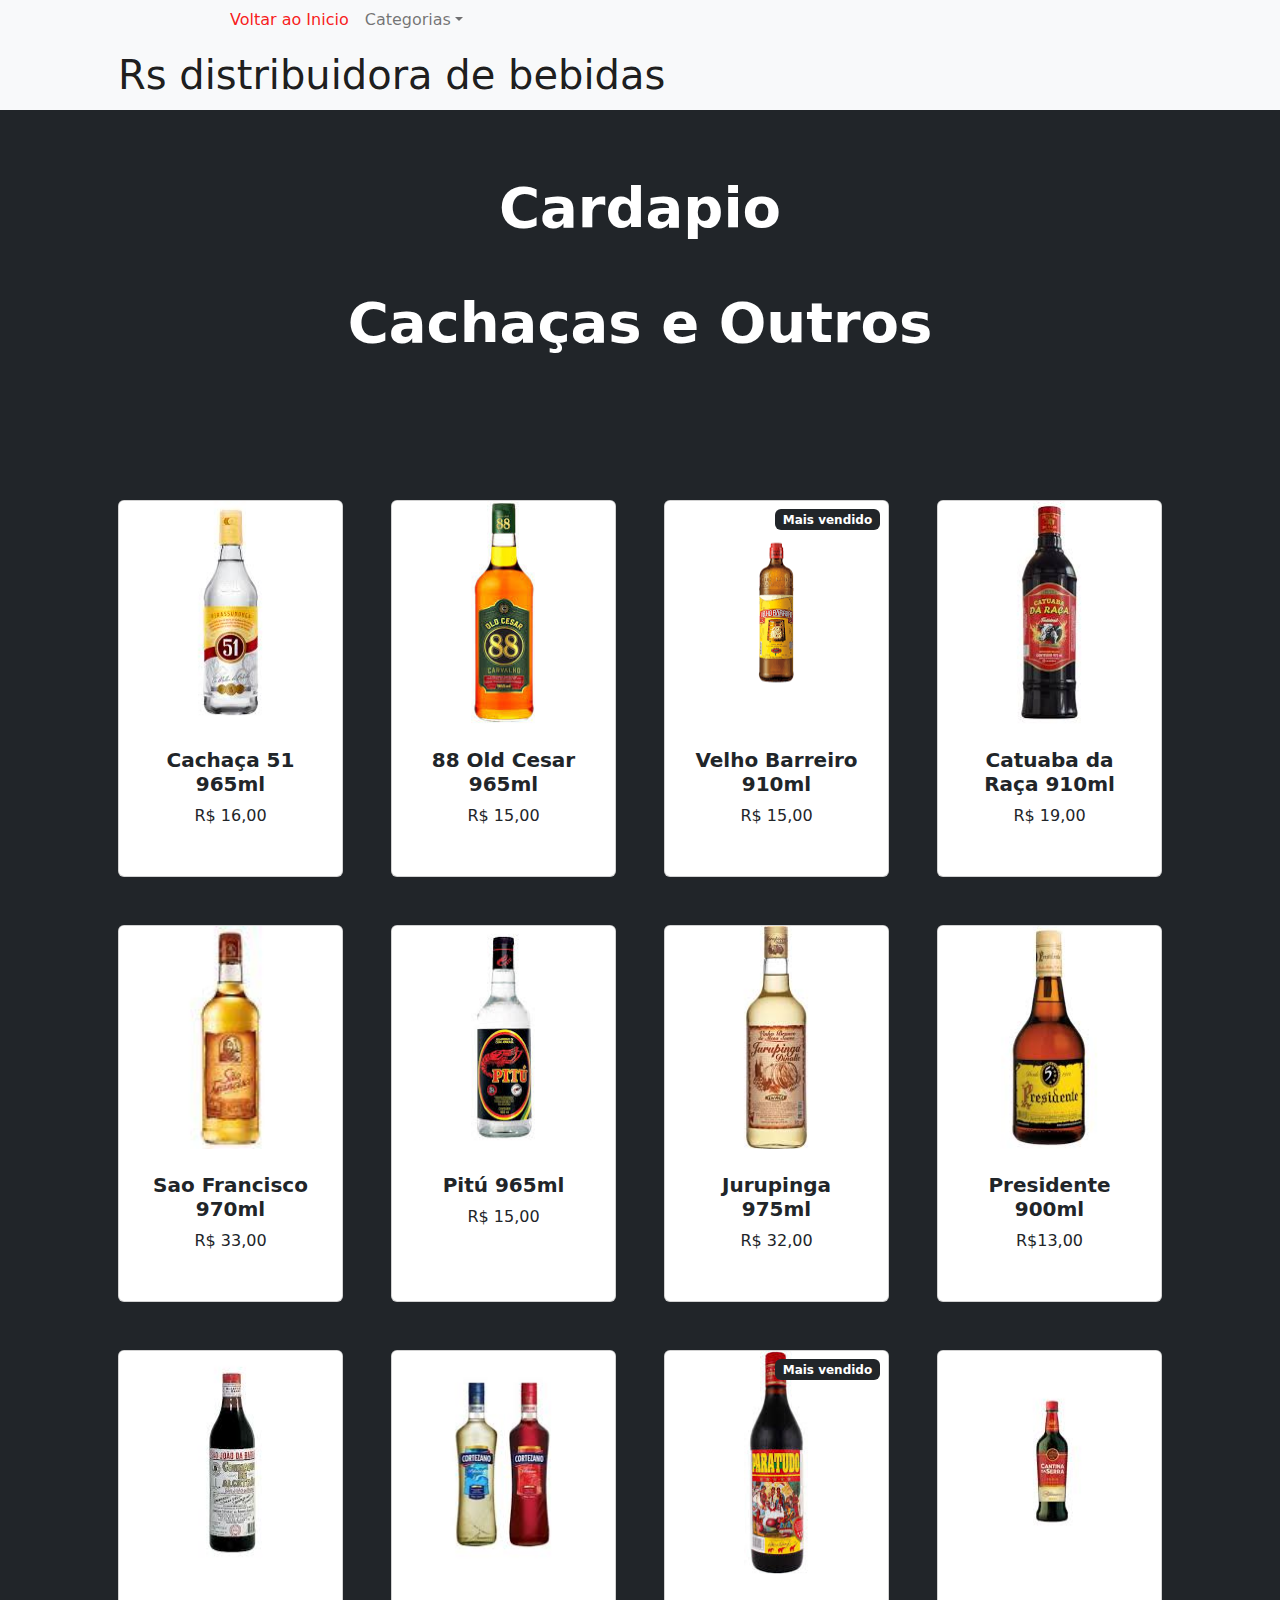
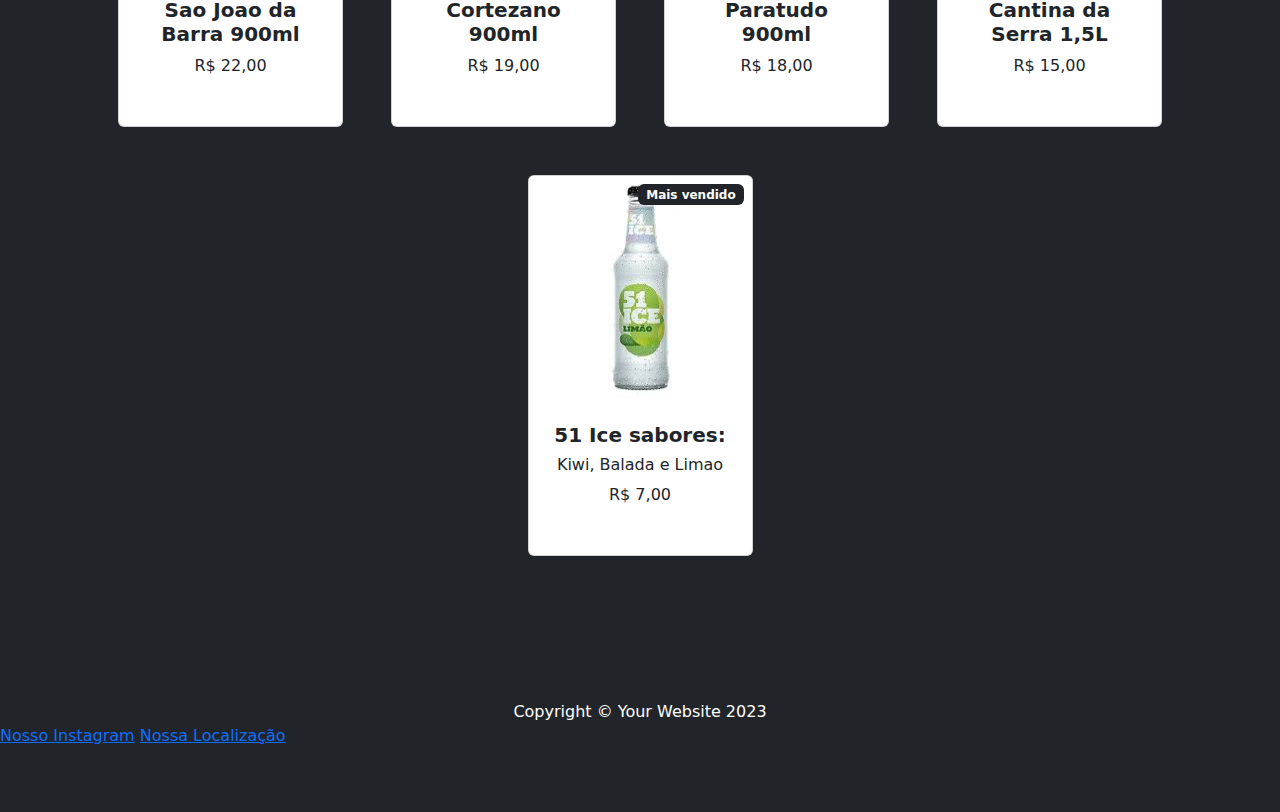
==== cachaças.html @ 263db912 "Add files via upload" ====
<!DOCTYPE html>
<html lang="en">
    <head>
        <meta charset="utf-8" />
        <meta name="viewport" content="width=device-width, initial-scale=1, shrink-to-fit=no" />
        <meta name="description" content="" />
        <meta name="author" content="" />
        <title>Cardapio RS distribuidora</title>
        <!-- Favicon-->
        <link rel="icon" type="image/x-icon" href="assets/favicon.ico" />
        <!-- Bootstrap icons-->
        <link href="https://cdn.jsdelivr.net/npm/bootstrap-icons@1.5.0/font/bootstrap-icons.css" rel="stylesheet" />
        <!-- Core theme CSS (includes Bootstrap)-->
        <link href="css/styles.css" rel="stylesheet" />
    </head>
    <body>
        <nav class="navbar navbar-expand-lg navbar-light bg-light">
            <div class="container px-4 px-lg-5">
                <a class="navbar-brand" href="#!"></a>
                <button class="navbar-toggler" type="button" data-bs-toggle="collapse" data-bs-target="#navbarSupportedContent" aria-controls="navbarSupportedContent" aria-expanded="false" aria-label="Toggle navigation"><span class="navbar-toggler-icon"></span></button>
                <div class="collapse navbar-collapse" id="navbarSupportedContent">
                    <ul class="navbar-nav me-auto mb-2 mb-lg-0 ms-lg-4">
                        <li class="nav-item"><a class="nav-link active" aria-current="page" href="index.html">Voltar ao Inicio</a></li>
                        
                        <li class="nav-item dropdown">
                            <a class="nav-link dropdown-toggle" id="navbarDropdown" href="#" role="button" data-bs-toggle="dropdown" aria-expanded="false">Categorias</a>
                            <ul class="dropdown-menu" aria-labelledby="navbarDropdown">
                                <li><a class="dropdown-item" href="index.html">Todos os Produtos</a></li>
                                <li><hr class="dropdown-divider" /></li>
                                <li><a class="dropdown-item" href="cervejas.html">Cervejas</a></li>
                                <li><a class="dropdown-item" href="vodkas.html">Vodkas</a></li>
                                <li><a class="dropdown-item" href="whiskys.html">Whiskys</a></li>
                                <li><a class="dropdown-item" href="cachaças.html">Cachaças e Outros</a></li>
                                <li><a class="dropdown-item" href="energeticos.html">Energeticos</a></li>
                                <li><a class="dropdown-item" href="refrigerantes.html">Refrigerantes e Outros</a></li>
                                <li><a class="dropdown-item" href="salgadinhos.html">Salgadinhos</a></li>
                                
                            </ul>
                        </li>
                    </ul>
                    
                </div>
            </div>
        </nav>
        <!-- barra de navegaçao-->
        <nav class="navbar navbar-expand-lg navbar-light bg-light">
            <div class="container px-4 px-lg-5">
                <a class="navbar-brand" href="#!">Rs distribuidora de bebidas </a>
                 
                </div>
            </div>
        </nav>
        <!-- cabeçalho-->
        <header class="bg-dark py-3">
            <div class="container px-4 px-lg-5 my-5">
                <div class="text-center text-white">
                    <h1 class="display-4 fw-bolder">Cardapio</h1>
                  
                </div>
            </div>
            <header >
                <div class="container px-4 px-lg-5 my-5">
                    <div class="text-center text-white">
                        <h1 class="display-4 fw-bolder">Cachaças e Outros</h1>
                      
                    </div>
                </div>
            
        </header>
        <!-- seçoes-->
        <section class="py-5">
            <div class="container px-4 px-lg-5 mt-5">
                <div class="row gx-4 gx-lg-5 row-cols-2 row-cols-md-3 row-cols-xl-4 justify-content-center">
                       
                
                
                <div class="col mb-5">
                        <div class="card h-100">
                            <!-- pode ignorar-->
                            
                            <!-- Product image-->
                            <img class="card-img-top" src="Fotos/51.jpg" alt="..." />
                            <!-- Product details-->
                            <div class="card-body p-4">
                                <div class="text-center">
                                    <!-- Product name-->
                                    <h5 class="fw-bolder">Cachaça 51 965ml</h5>
                                    <!-- Product price-->
                                    
                                    R$ 16,00
                                </div>
                            </div>
                            <!-- pode ignorar-->
                            <div class="card-footer p-4 pt-0 border-top-0 bg-transparent">
                                
                            </div>
                        </div>
                    </div>
                    <div class="col mb-5">
                        <div class="card h-100">
                            <!-- pode ignorar-->
                            
                            <!-- Product image-->
                            <img class="card-img-top" src="Fotos/88.jpg" alt="..." />
                            <!-- Product details-->
                            <div class="card-body p-4">
                                <div class="text-center">
                                    <!-- Product name-->
                                    <h5 class="fw-bolder">88 Old Cesar 965ml</h5>
                                    <!-- Product price-->
                                   
                                    R$ 15,00
                                </div>
                            </div>
                            <!-- pode ignorar-->
                            <div class="card-footer p-4 pt-0 border-top-0 bg-transparent">
                               
                            </div>
                        </div>
                    </div>
                    <div class="col mb-5">
                        <div class="card h-100">
                            <!-- pode ignorar-->
                            <div class="badge bg-dark text-white position-absolute" style="top: 0.5rem; right: 0.5rem">Mais vendido</div>
                            <!-- Product image-->
                            <img class="card-img-top" src="Fotos/velho barreira.png" alt="..." />
                            <!-- Product details-->
                            <div class="card-body p-4">
                                <div class="text-center">
                                    <!-- Product name-->
                                    <h5 class="fw-bolder">Velho Barreiro 910ml</h5>
                                    <!-- Product price-->
                                    
                                    R$ 15,00
                                </div>
                            </div>
                            <!-- pode ignorar-->
                            <div class="card-footer p-4 pt-0 border-top-0 bg-transparent">
                                
                            </div>
                        </div>
                    </div>
                    <div class="col mb-5">
                        <div class="card h-100">
                            <!-- pode ignorar-->
                            
                            <!-- Product image-->
                            <img class="card-img-top" src="Fotos/catuaba da raça 910ml.jpg" alt="..." />
                            <!-- Product details-->
                            <div class="card-body p-4">
                                <div class="text-center">
                                    <!-- Product name-->
                                    <h5 class="fw-bolder">Catuaba da Raça 910ml</h5>
                                    <!-- Product price-->
                                    
                                    R$ 19,00
                                </div>
                            </div>
                            <!-- pode ignorar-->
                            <div class="card-footer p-4 pt-0 border-top-0 bg-transparent">
                                
                            </div>
                        </div>
                    </div>
                    <div class="col mb-5">
                        <div class="card h-100">
                            <!-- pode ignorar-->
                            
                            <!-- Product image-->
                            <img class="card-img-top" src="Fotos/sao francisco.jpg" alt="..." />
                            <!-- Product details-->
                            <div class="card-body p-4">
                                <div class="text-center">
                                    <!-- Product name-->
                                    <h5 class="fw-bolder">Sao Francisco 970ml</h5>
                                    <!-- Product price-->
                                    
                                    R$ 33,00
                                </div>
                            </div>
                            <!-- pode ignorar-->
                            <div class="card-footer p-4 pt-0 border-top-0 bg-transparent">
                                
                            </div>
                        </div>
                    </div>
                    <div class="col mb-5">
                        <div class="card h-100">
                            <!-- pode ignorar-->
                            
                            <!-- Product image-->
                            <img class="card-img-top" src="Fotos/pitu.jpg" alt="..." />
                            <!-- Product details-->
                            <div class="card-body p-4">
                                <div class="text-center">
                                    <!-- Product name-->
                                    <h5 class="fw-bolder">Pitú 965ml</h5>
                                    <!-- Product price-->
                                   
                                    R$ 15,00
                                </div>
                            </div>
                            <!-- pode ignorar-->
                            <div class="card-footer p-4 pt-0 border-top-0 bg-transparent">
                               
                            </div>
                        </div>
                    </div>
                    <div class="col mb-5">
                        <div class="card h-100">
                            <!-- pode ignorar-->
                            
                            <!-- Product image-->
                            <img class="card-img-top" src="Fotos/jurupinga.jpg" alt="..." />
                            <!-- Product details-->
                            <div class="card-body p-4">
                                <div class="text-center">
                                    <!-- Product name-->
                                    <h5 class="fw-bolder">Jurupinga 975ml</h5>
                                    <!-- Product price-->
                                    
                                    R$ 32,00
                                </div>
                            </div>
                            <!-- pode ignorar-->
                            <div class="card-footer p-4 pt-0 border-top-0 bg-transparent">
                               
                            </div>
                        </div>
                    </div>
                    <div class="col mb-5">
                        <div class="card h-100">
                            <!-- pode ignorar-->
                            
                            <!-- Product image-->
                            <img class="card-img-top" src="Fotos/presidente.jpg" alt="..." />
                            <!-- Product details-->
                            <div class="card-body p-4">
                                <div class="text-center">
                                    <!-- Product name-->
                                    <h5 class="fw-bolder">Presidente 900ml</h5>
                                    <!-- Product price-->
                                    
                                    R$13,00
                                </div>
                            </div>
                            <!-- pode ignorar-->
                            <div class="card-footer p-4 pt-0 border-top-0 bg-transparent">
                                
                            </div>
                        </div>
                    </div>
                    <div class="col mb-5">
                        <div class="card h-100">
                            <!-- pode ignorar-->
                            
                            <!-- Product image-->
                            <img class="card-img-top" src="Fotos/sao joao da barra.jpg" alt="..." />
                            <!-- Product details-->
                            <div class="card-body p-4">
                                <div class="text-center">
                                    <!-- Product name-->
                                    <h5 class="fw-bolder">Sao Joao da Barra 900ml</h5>
                                    <!-- Product price-->
                                   
                                    R$ 22,00
                                </div>
                            </div>
                            <!-- pode ignorar-->
                            <div class="card-footer p-4 pt-0 border-top-0 bg-transparent">
                                
                            </div>
                        </div>
                    </div>
                    <div class="col mb-5">
                        <div class="card h-100">
                            <!-- pode ignorar-->
                            
                            <!-- Product image-->
                            <img class="card-img-top" src="Fotos/cortezano.jpg" alt="..." />
                            <!-- Product details-->
                            <div class="card-body p-4">
                                <div class="text-center">
                                    <!-- Product name-->
                                    <h5 class="fw-bolder">Cortezano 900ml</h5>
                                    <!-- Product price-->
                                  
                                    R$ 19,00
                                </div>
                            </div>
                            <!-- pode ignorar-->
                            <div class="card-footer p-4 pt-0 border-top-0 bg-transparent">
                               
                            </div>
                        </div>
                    </div>
                    <div class="col mb-5">
                        <div class="card h-100">
                            <!-- pode ignorar-->
                            <div class="badge bg-dark text-white position-absolute" style="top: 0.5rem; right: 0.5rem">Mais vendido</div>
                            <!-- Product image-->
                            <img class="card-img-top" src="Fotos/paratudo.jpg" alt="..." />
                            <!-- Product details-->
                            <div class="card-body p-4">
                                <div class="text-center">
                                    <!-- Product name-->
                                    <h5 class="fw-bolder">Paratudo 900ml</h5>
                                    <!-- Product price-->
                                   
                                   R$ 18,00
                                </div>
                            </div>
                            <!-- pode ignorar-->
                            <div class="card-footer p-4 pt-0 border-top-0 bg-transparent">
                                
                            </div>
                        </div>
                    </div>
                    <div class="col mb-5">
                        <div class="card h-100">
                            <!-- pode ignorar-->
                            
                            <!-- Product image-->
                            <img class="card-img-top" src="Fotos/cantina da serra.jpg" alt="..." />
                            <!-- Product details-->
                            <div class="card-body p-4">
                                <div class="text-center">
                                    <!-- Product name-->
                                    <h5 class="fw-bolder">Cantina da Serra 1,5L</h5>
                                    <!-- Product price-->
                                    
                                    R$ 15,00
                                </div>
                            </div>
                            <!-- pode ignorar-->
                            <div class="card-footer p-4 pt-0 border-top-0 bg-transparent">
                                
                            </div>
                        </div>
                    </div>
                    <div class="col mb-5">
                        <div class="card h-100">
                            <!-- pode ignorar-->
                            <div class="badge bg-dark text-white position-absolute" style="top: 0.5rem; right: 0.5rem">Mais vendido</div>
                            <!-- Product image-->
                            <img class="card-img-top" src="Fotos/51 ice.jpeg" alt="..." />
                            <!-- Product details-->
                            <div class="card-body p-4">
                                <div class="text-center">
                                    <!-- Product name-->
                                    <h5 class="fw-bolder">51 Ice sabores:</h5>
                                    <h6>Kiwi, Balada e Limao </h6>
                                    <!-- Product price-->
                                    
                                    R$ 7,00
                                </div>
                            </div>
                            <!-- pode ignorar-->
                            <div class="card-footer p-4 pt-0 border-top-0 bg-transparent">
                                
                            </div>
                        </div>
                    </div>
                   
                    
                    
        </section>
        <!-- Footer-->
        <footer class="py-5 bg-dark">
            <div class="container"><p class="m-0 text-center text-white">Copyright &copy; Your Website 2023</p></div>
            <a href="https://www.instagram.com/rs_distribuidoraa" target="_blank">Nosso Instagram</a>
            <a href="https://www.google.com/maps/place/RS+Distribuidora+de+Bebidas,+Tabacaria+e+Mercearia/@-16.0386748,-48.0617369,17z/data=!3m1!4b1!4m6!3m5!1s0x935981faa0e1c2e3:0x47928883c816a575!8m2!3d-16.0386748!4d-48.0617369!16s%2Fg%2F11q99p6pwr?hl=pt-BR&entry=ttu&g_ep=EgoyMDI0MTAyOS4wIKXMDSoASAFQAw%3D%3D" target="_blank">Nossa Localização</a>
        </footer>
        <!-- Bootstrap core JS-->
        <script src="https://cdn.jsdelivr.net/npm/bootstrap@5.2.3/dist/js/bootstrap.bundle.min.js"></script>
        <!-- Core theme JS-->
        <script src="js/scripts.js"></script>
    </body>
</html>
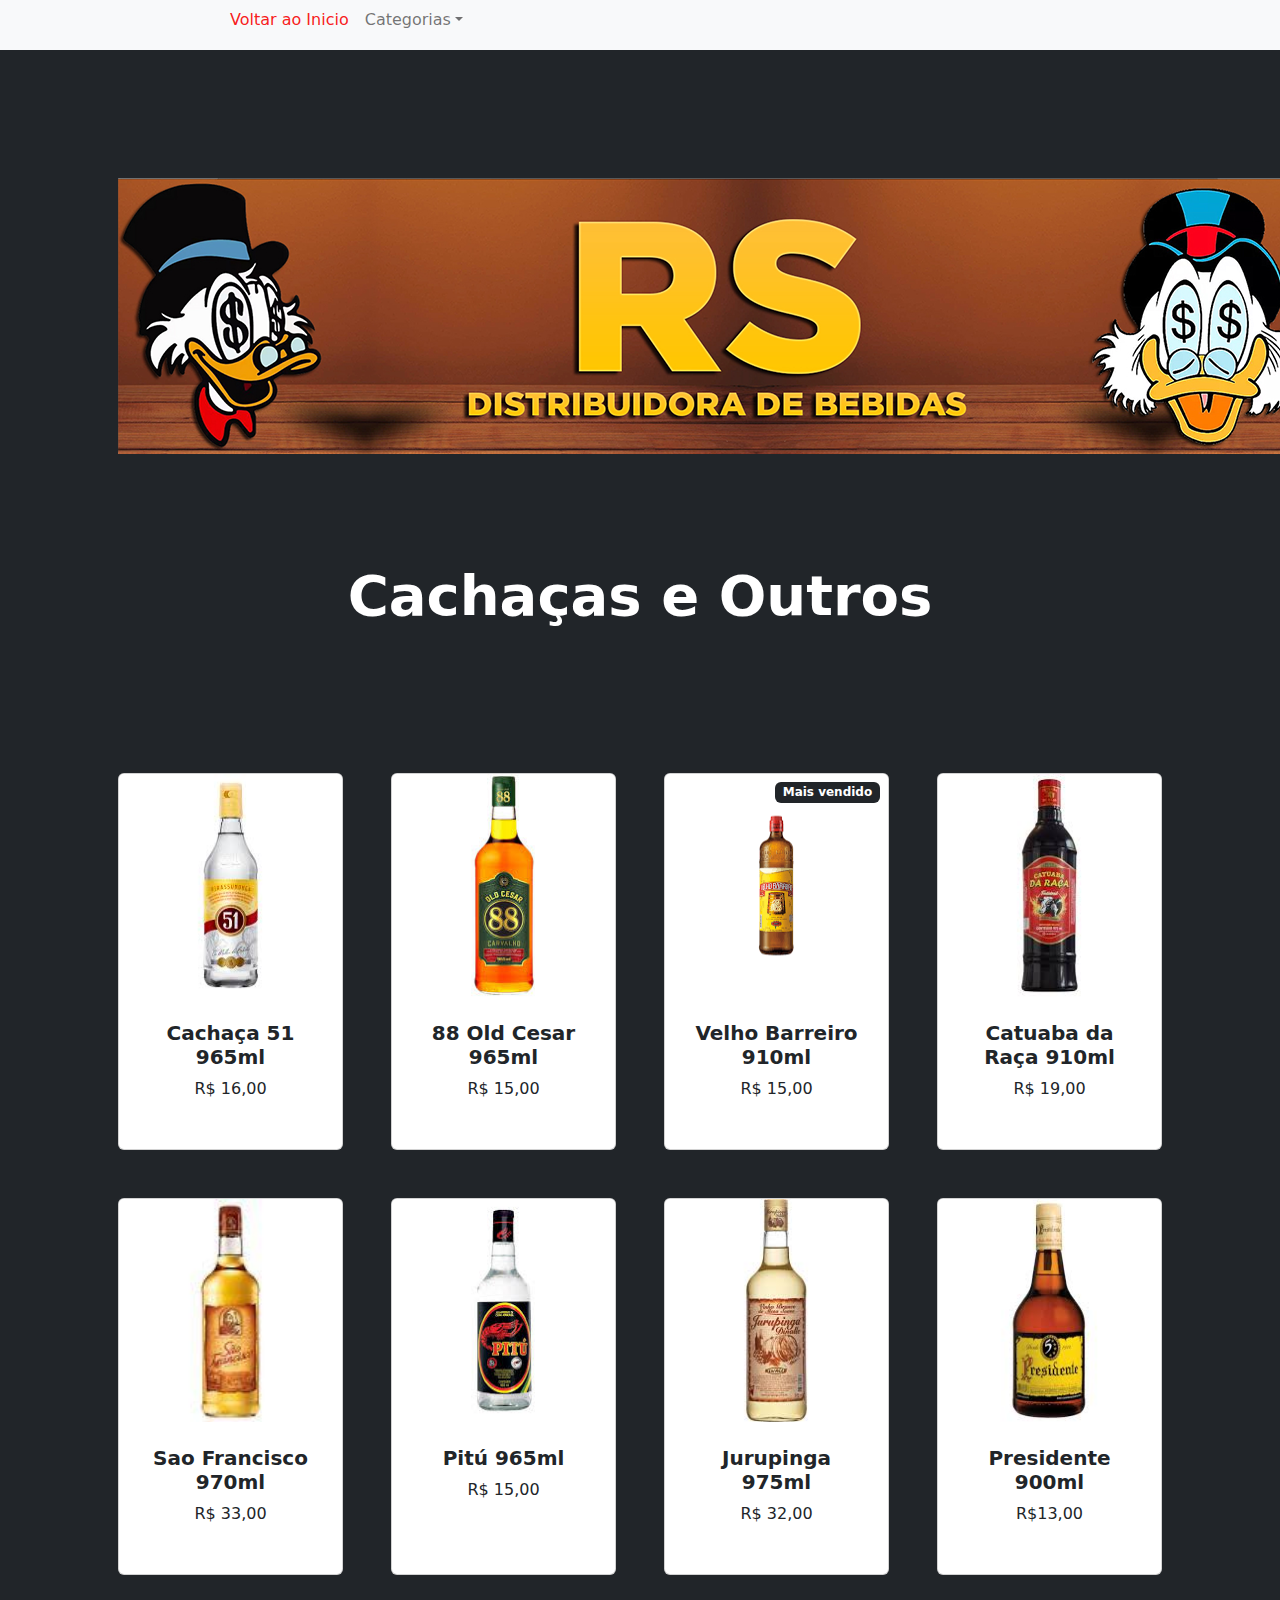
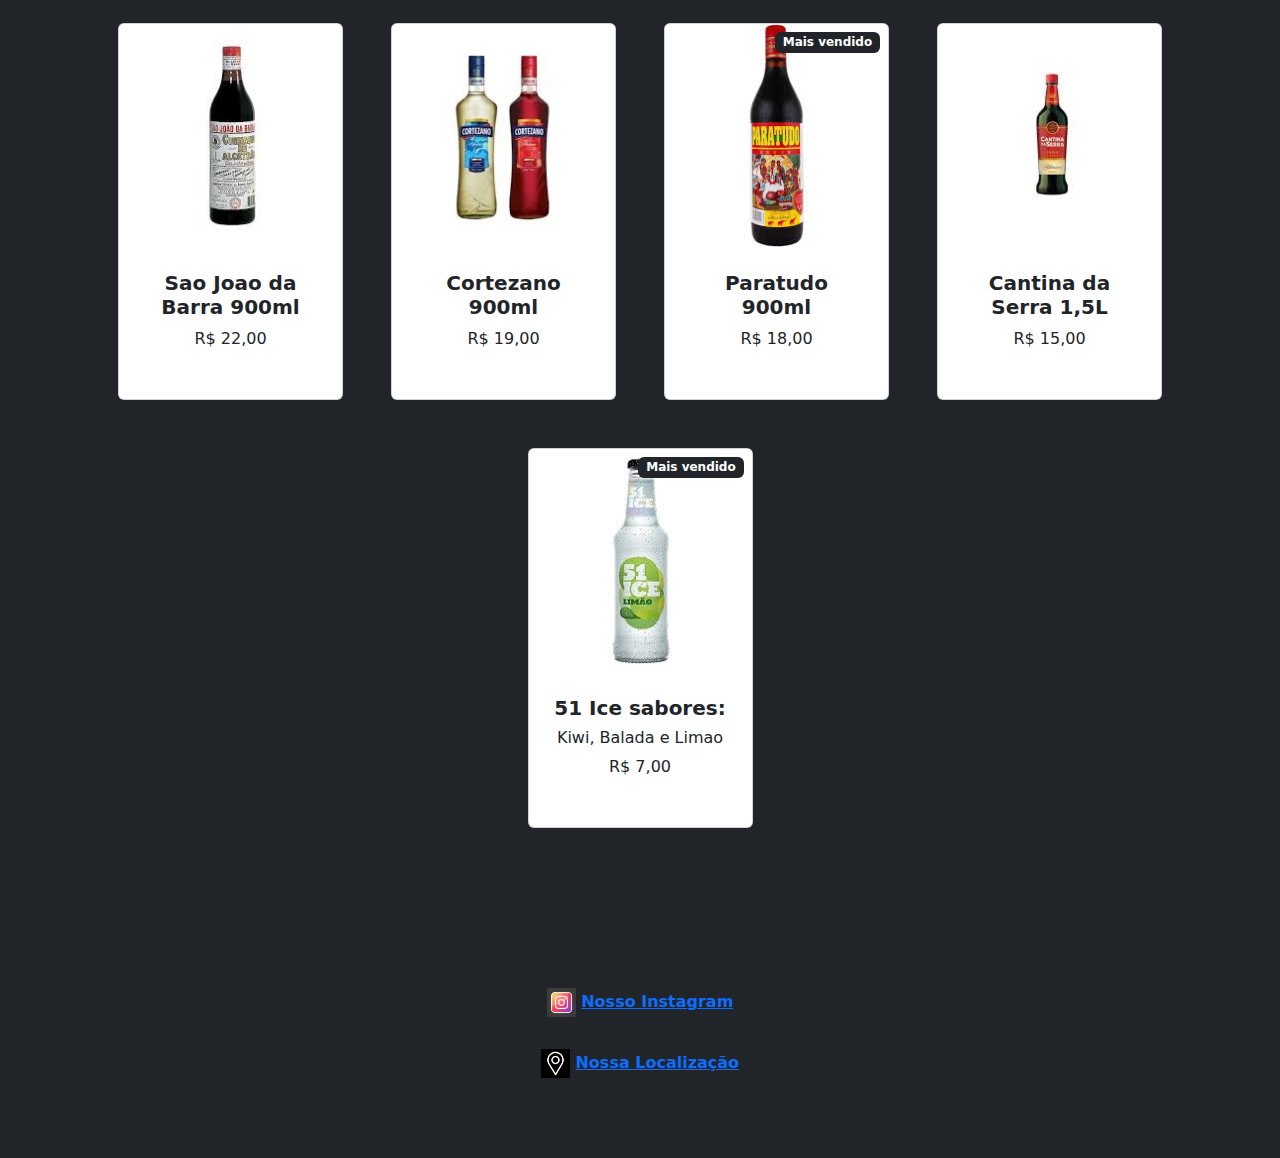
==== commit 1a77efb7: "Add files via upload" ====
--- a/cachaças.html
+++ b/cachaças.html
@@ -45,7 +45,7 @@
         <!-- barra de navegaçao-->
         <nav class="navbar navbar-expand-lg navbar-light bg-light">
             <div class="container px-4 px-lg-5">
-                <a class="navbar-brand" href="#!">Rs distribuidora de bebidas </a>
+                <a class="navbar-brand" href="#!"> </a>
                  
                 </div>
             </div>
@@ -54,7 +54,8 @@
         <header class="bg-dark py-3">
             <div class="container px-4 px-lg-5 my-5">
                 <div class="text-center text-white">
-                    <h1 class="display-4 fw-bolder">Cardapio</h1>
+                    <h1 class="display-4 fw-bolder"></h1>
+                    <img class="banner" src="Fotos/banner site.png" alt="">
                   
                 </div>
             </div>
@@ -367,9 +368,11 @@
         </section>
         <!-- Footer-->
         <footer class="py-5 bg-dark">
-            <div class="container"><p class="m-0 text-center text-white">Copyright &copy; Your Website 2023</p></div>
-            <a href="https://www.instagram.com/rs_distribuidoraa" target="_blank">Nosso Instagram</a>
-            <a href="https://www.google.com/maps/place/RS+Distribuidora+de+Bebidas,+Tabacaria+e+Mercearia/@-16.0386748,-48.0617369,17z/data=!3m1!4b1!4m6!3m5!1s0x935981faa0e1c2e3:0x47928883c816a575!8m2!3d-16.0386748!4d-48.0617369!16s%2Fg%2F11q99p6pwr?hl=pt-BR&entry=ttu&g_ep=EgoyMDI0MTAyOS4wIKXMDSoASAFQAw%3D%3D" target="_blank">Nossa Localização</a>
+            <div class="fw-bolder"><p class="m-0 text-center text-white"> <img class="bg-dark py-3" src="Fotos/logo insta.jpeg" width="29px"> <a href="https://www.instagram.com/rs_distribuidoraa" target="_blank">Nosso Instagram</a> 
+                <br><img class="bg-dark py-3" src="Fotos/icone loca.png" width="29px">   <a href="https://www.google.com/maps/place/RS+Distribuidora+de+Bebidas,+Tabacaria+e+Mercearia/@-16.0386748,-48.0617369,17z/data=!3m1!4b1!4m6!3m5!1s0x935981faa0e1c2e3:0x47928883c816a575!8m2!3d-16.0386748!4d-48.0617369!16s%2Fg%2F11q99p6pwr?hl=pt-BR&entry=ttu&g_ep=EgoyMDI0MTAyOS4wIKXMDSoASAFQAw%3D%3D" target="_blank">Nossa Localização</a>
+                <br>  
+           
+            </p></div>
         </footer>
         <!-- Bootstrap core JS-->
         <script src="https://cdn.jsdelivr.net/npm/bootstrap@5.2.3/dist/js/bootstrap.bundle.min.js"></script>
